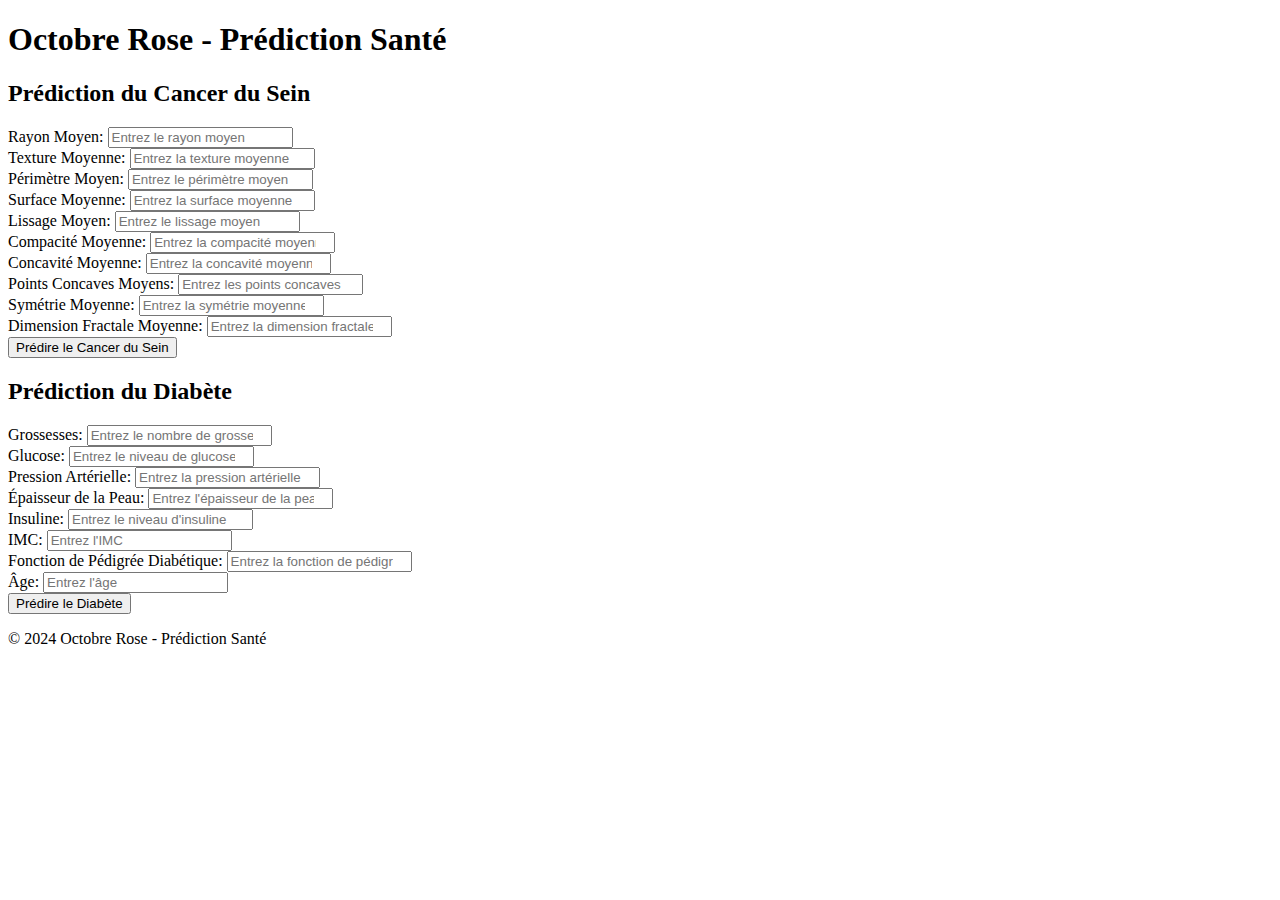
==== templates/index.html @ ecb498d7 "first commit" ====
<!DOCTYPE html>
<html lang="fr">
<head>
    <meta charset="UTF-8">
    <meta http-equiv="X-UA-Compatible" content="IE=edge">
    <meta name="viewport" content="width=device-width, initial-scale=1.0">
    <title>Application de Prédiction - Octobre Rose</title>
    <link rel="stylesheet" href="{{ url_for('static', filename='style.css') }}">
</head>
<body>
    <header>
        <h1>Octobre Rose - Prédiction Santé</h1>
    </header>

    <main>
        <section class="prediction-form">
            <h2>Prédiction du Cancer du Sein</h2>
            <form action="/predict_cancer" method="post">
                <div class="form-group">
                    <label for="mean_radius">Rayon Moyen:</label>
                    <input type="number" name="mean_radius" id="mean_radius" placeholder="Entrez le rayon moyen" required>
                </div>

                <div class="form-group">
                    <label for="mean_texture">Texture Moyenne:</label>
                    <input type="number" name="mean_texture" id="mean_texture" placeholder="Entrez la texture moyenne" required>
                </div>

                <div class="form-group">
                    <label for="mean_perimeter">Périmètre Moyen:</label>
                    <input type="number" name="mean_perimeter" id="mean_perimeter" placeholder="Entrez le périmètre moyen" required>
                </div>

                <div class="form-group">
                    <label for="mean_area">Surface Moyenne:</label>
                    <input type="number" name="mean_area" id="mean_area" placeholder="Entrez la surface moyenne" required>
                </div>

                <div class="form-group">
                    <label for="mean_smoothness">Lissage Moyen:</label>
                    <input type="number" name="mean_smoothness" id="mean_smoothness" placeholder="Entrez le lissage moyen" required>
                </div>

                <div class="form-group">
                    <label for="mean_compactness">Compacité Moyenne:</label>
                    <input type="number" name="mean_compactness" id="mean_compactness" placeholder="Entrez la compacité moyenne" required>
                </div>

                <div class="form-group">
                    <label for="mean_concavity">Concavité Moyenne:</label>
                    <input type="number" name="mean_concavity" id="mean_concavity" placeholder="Entrez la concavité moyenne" required>
                </div>

                <div class="form-group">
                    <label for="mean_concave_points">Points Concaves Moyens:</label>
                    <input type="number" name="mean_concave_points" id="mean_concave_points" placeholder="Entrez les points concaves moyens" required>
                </div>

                <div class="form-group">
                    <label for="mean_symmetry">Symétrie Moyenne:</label>
                    <input type="number" name="mean_symmetry" id="mean_symmetry" placeholder="Entrez la symétrie moyenne" required>
                </div>

                <div class="form-group">
                    <label for="mean_fractal_dimension">Dimension Fractale Moyenne:</label>
                    <input type="number" name="mean_fractal_dimension" id="mean_fractal_dimension" placeholder="Entrez la dimension fractale moyenne" required>
                </div>

                <input type="submit" value="Prédire le Cancer du Sein">
            </form>
        </section>

        <section class="prediction-form">
            <h2>Prédiction du Diabète</h2>
            <form action="/predict_diabetes" method="post">
                <div class="form-group">
                    <label for="pregnancies">Grossesses:</label>
                    <input type="number" name="pregnancies" id="pregnancies" placeholder="Entrez le nombre de grossesses" required>
                </div>

                <div class="form-group">
                    <label for="glucose">Glucose:</label>
                    <input type="number" name="glucose" id="glucose" placeholder="Entrez le niveau de glucose" required>
                </div>

                <div class="form-group">
                    <label for="blood_pressure">Pression Artérielle:</label>
                    <input type="number" name="blood_pressure" id="blood_pressure" placeholder="Entrez la pression artérielle" required>
                </div>

                <div class="form-group">
                    <label for="skin_thickness">Épaisseur de la Peau:</label>
                    <input type="number" name="skin_thickness" id="skin_thickness" placeholder="Entrez l'épaisseur de la peau" required>
                </div>

                <div class="form-group">
                    <label for="insulin">Insuline:</label>
                    <input type="number" name="insulin" id="insulin" placeholder="Entrez le niveau d'insuline" required>
                </div>

                <div class="form-group">
                    <label for="bmi">IMC:</label>
                    <input type="number" name="bmi" id="bmi" placeholder="Entrez l'IMC" required>
                </div>

                <div class="form-group">
                    <label for="diabetes_pedigree_function">Fonction de Pédigrée Diabétique:</label>
                    <input type="number" name="diabetes_pedigree_function" id="diabetes_pedigree_function" placeholder="Entrez la fonction de pédigrée" required>
                </div>

                <div class="form-group">
                    <label for="age">Âge:</label>
                    <input type="number" name="age" id="age" placeholder="Entrez l'âge" required>
                </div>

                <input type="submit" value="Prédire le Diabète">
            </form>
        </section>
    </main>

    <footer>
        <p>&copy; 2024 Octobre Rose - Prédiction Santé</p>
    </footer>
</body>
</html>
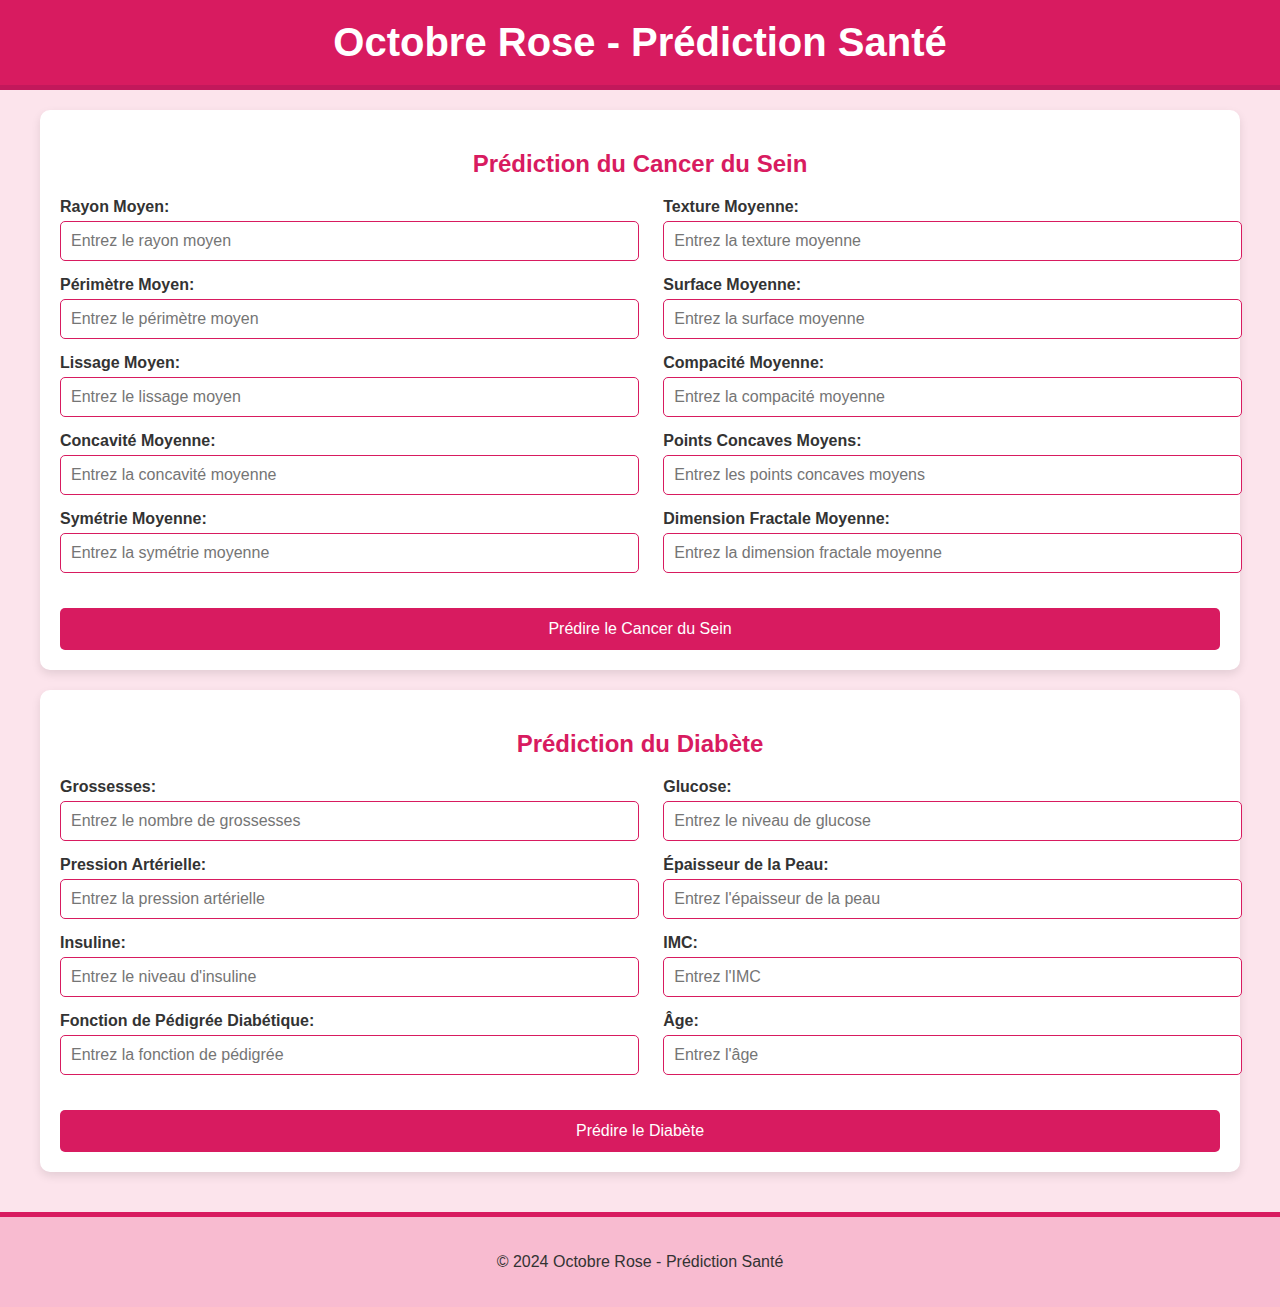
==== commit 81e18666: "code css" ====
--- a/templates/index.html
+++ b/templates/index.html
@@ -5,7 +5,7 @@
     <meta http-equiv="X-UA-Compatible" content="IE=edge">
     <meta name="viewport" content="width=device-width, initial-scale=1.0">
     <title>Application de Prédiction - Octobre Rose</title>
-    <link rel="stylesheet" href="{{ url_for('static', filename='style.css') }}">
+    <link rel="stylesheet" href="../static/style.css">
 </head>
 <body>
     <header>
--- a/static/style.css
+++ b/static/style.css
@@ -0,0 +1,98 @@
+/* style.css */
+
+body {
+    font-family: 'Arial', sans-serif;
+    background-color: #fce4ec;
+    margin: 0;
+    padding: 0;
+    box-sizing: border-box;
+}
+
+header {
+    background-color: #d81b60;
+    padding: 20px;
+    text-align: center;
+    color: white;
+    border-bottom: 5px solid #c2185b;
+}
+
+h1 {
+    font-size: 2.5em;
+    margin: 0;
+}
+
+main {
+    padding: 20px;
+    max-width: 1200px;
+    margin: 0 auto;
+}
+
+.prediction-form {
+    background-color: white;
+    padding: 20px;
+    border-radius: 10px;
+    margin-bottom: 20px;
+    box-shadow: 0 4px 10px rgba(0, 0, 0, 0.1);
+}
+
+h2 {
+    color: #d81b60;
+    text-align: center;
+    margin-bottom: 20px;
+}
+
+form {
+    display: flex;
+    flex-wrap: wrap;
+    justify-content: space-between;
+}
+
+.form-group {
+    flex-basis: 48%;
+    margin-bottom: 15px;
+}
+
+.form-group label {
+    display: block;
+    margin-bottom: 5px;
+    color: #333;
+    font-weight: bold;
+}
+
+.form-group input[type="number"] {
+    width: 100%;
+    padding: 10px;
+    border: 1px solid #d81b60;
+    border-radius: 5px;
+    font-size: 16px;
+}
+
+.form-group input[type="number"]:focus {
+    border-color: #c2185b;
+    outline: none;
+}
+
+input[type="submit"] {
+    background-color: #d81b60;
+    color: white;
+    padding: 12px;
+    border: none;
+    border-radius: 5px;
+    font-size: 16px;
+    width: 100%;
+    cursor: pointer;
+    transition: background-color 0.3s;
+    margin-top: 20px;
+}
+
+input[type="submit"]:hover {
+    background-color: #c2185b;
+}
+
+footer {
+    text-align: center;
+    padding: 20px;
+    background-color: #f8bbd0;
+    color: #333;
+    border-top: 5px solid #d81b60;
+}
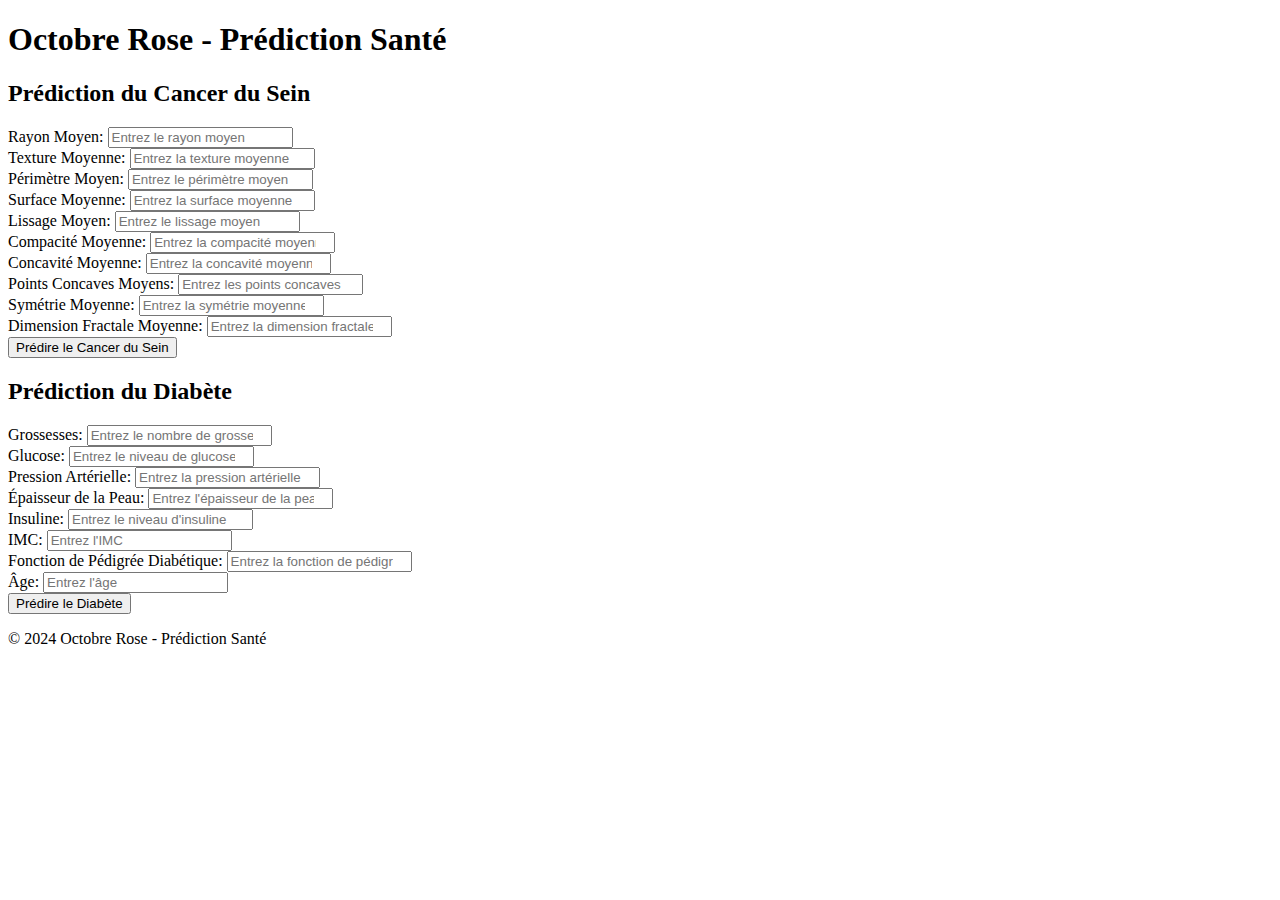
==== commit 8698c503: "mise en jour du css" ====
--- a/templates/index.html
+++ b/templates/index.html
@@ -5,7 +5,8 @@
     <meta http-equiv="X-UA-Compatible" content="IE=edge">
     <meta name="viewport" content="width=device-width, initial-scale=1.0">
     <title>Application de Prédiction - Octobre Rose</title>
-    <link rel="stylesheet" href="../static/style.css">
+    <link rel="stylesheet" href="{{ url_for('static', filename='style.css') }}">
+
 </head>
 <body>
     <header>
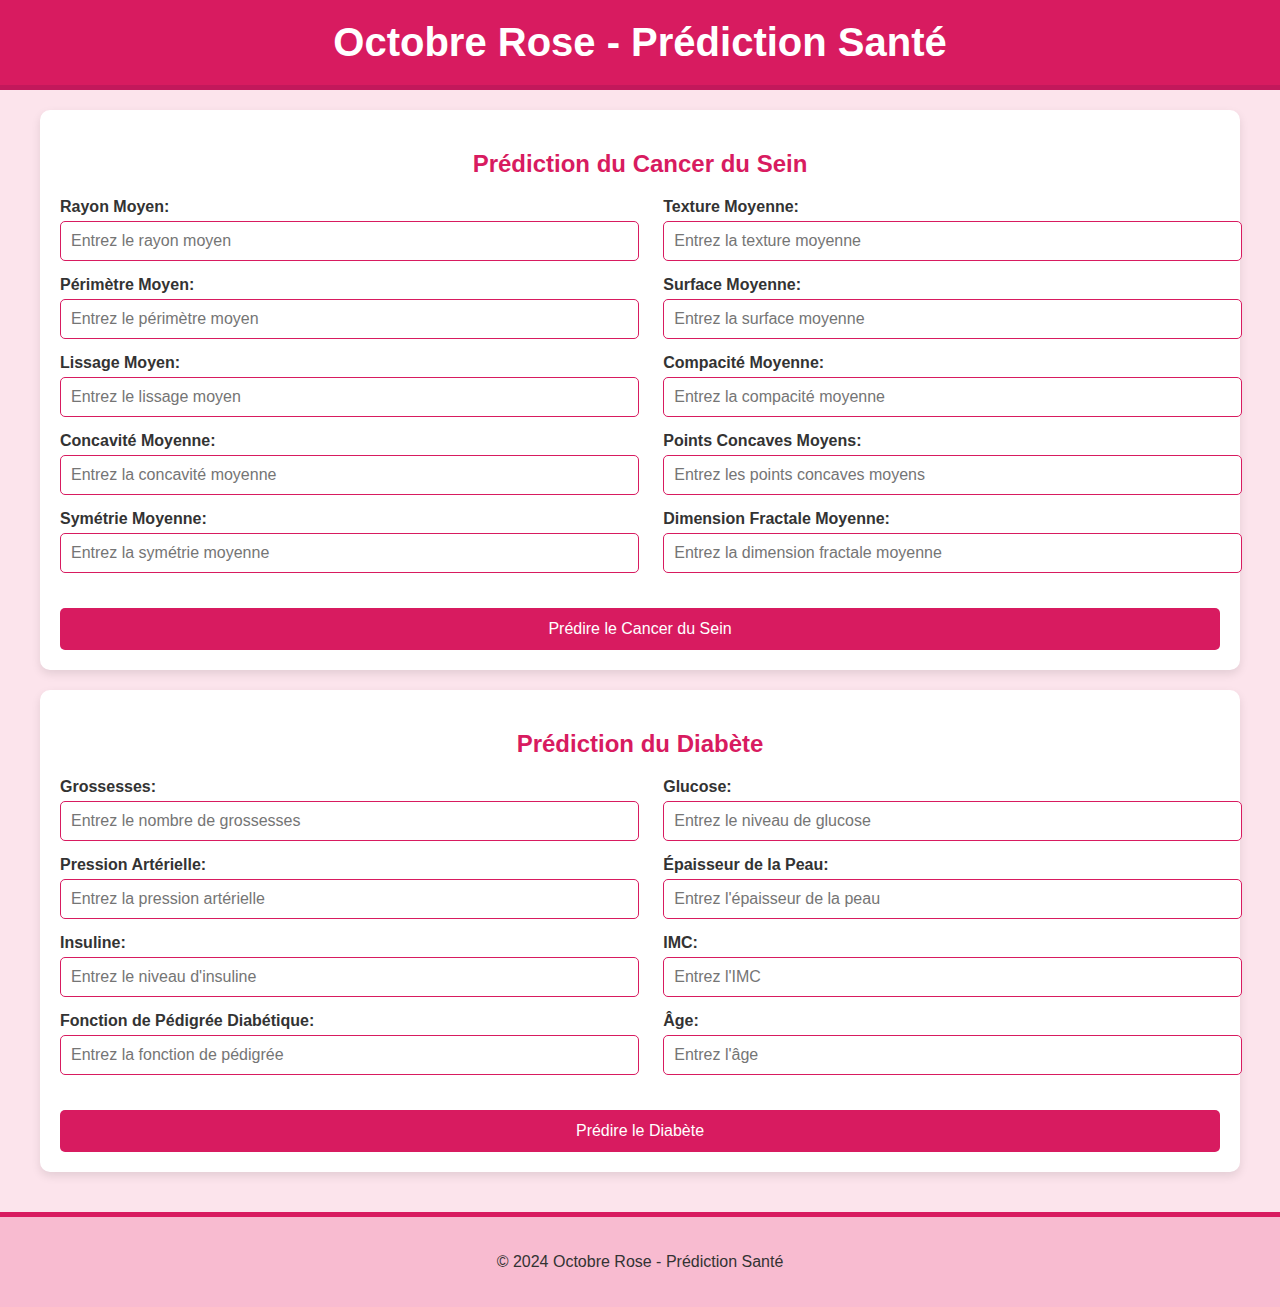
==== commit a7ee07aa: "includion des dependances" ====
--- a/templates/index.html
+++ b/templates/index.html
@@ -5,7 +5,8 @@
     <meta http-equiv="X-UA-Compatible" content="IE=edge">
     <meta name="viewport" content="width=device-width, initial-scale=1.0">
     <title>Application de Prédiction - Octobre Rose</title>
-    <link rel="stylesheet" href="{{ url_for('static', filename='style.css') }}">
+    <link rel="stylesheet" href="/static/style.css">
+
 
 </head>
 <body>
--- a/static/style.css
+++ b/static/style.css
@@ -0,0 +1,98 @@
+/* style.css */
+
+body {
+    font-family: 'Arial', sans-serif;
+    background-color: #fce4ec;
+    margin: 0;
+    padding: 0;
+    box-sizing: border-box;
+}
+
+header {
+    background-color: #d81b60;
+    padding: 20px;
+    text-align: center;
+    color: white;
+    border-bottom: 5px solid #c2185b;
+}
+
+h1 {
+    font-size: 2.5em;
+    margin: 0;
+}
+
+main {
+    padding: 20px;
+    max-width: 1200px;
+    margin: 0 auto;
+}
+
+.prediction-form {
+    background-color: white;
+    padding: 20px;
+    border-radius: 10px;
+    margin-bottom: 20px;
+    box-shadow: 0 4px 10px rgba(0, 0, 0, 0.1);
+}
+
+h2 {
+    color: #d81b60;
+    text-align: center;
+    margin-bottom: 20px;
+}
+
+form {
+    display: flex;
+    flex-wrap: wrap;
+    justify-content: space-between;
+}
+
+.form-group {
+    flex-basis: 48%;
+    margin-bottom: 15px;
+}
+
+.form-group label {
+    display: block;
+    margin-bottom: 5px;
+    color: #333;
+    font-weight: bold;
+}
+
+.form-group input[type="number"] {
+    width: 100%;
+    padding: 10px;
+    border: 1px solid #d81b60;
+    border-radius: 5px;
+    font-size: 16px;
+}
+
+.form-group input[type="number"]:focus {
+    border-color: #c2185b;
+    outline: none;
+}
+
+input[type="submit"] {
+    background-color: #d81b60;
+    color: white;
+    padding: 12px;
+    border: none;
+    border-radius: 5px;
+    font-size: 16px;
+    width: 100%;
+    cursor: pointer;
+    transition: background-color 0.3s;
+    margin-top: 20px;
+}
+
+input[type="submit"]:hover {
+    background-color: #c2185b;
+}
+
+footer {
+    text-align: center;
+    padding: 20px;
+    background-color: #f8bbd0;
+    color: #333;
+    border-top: 5px solid #d81b60;
+}
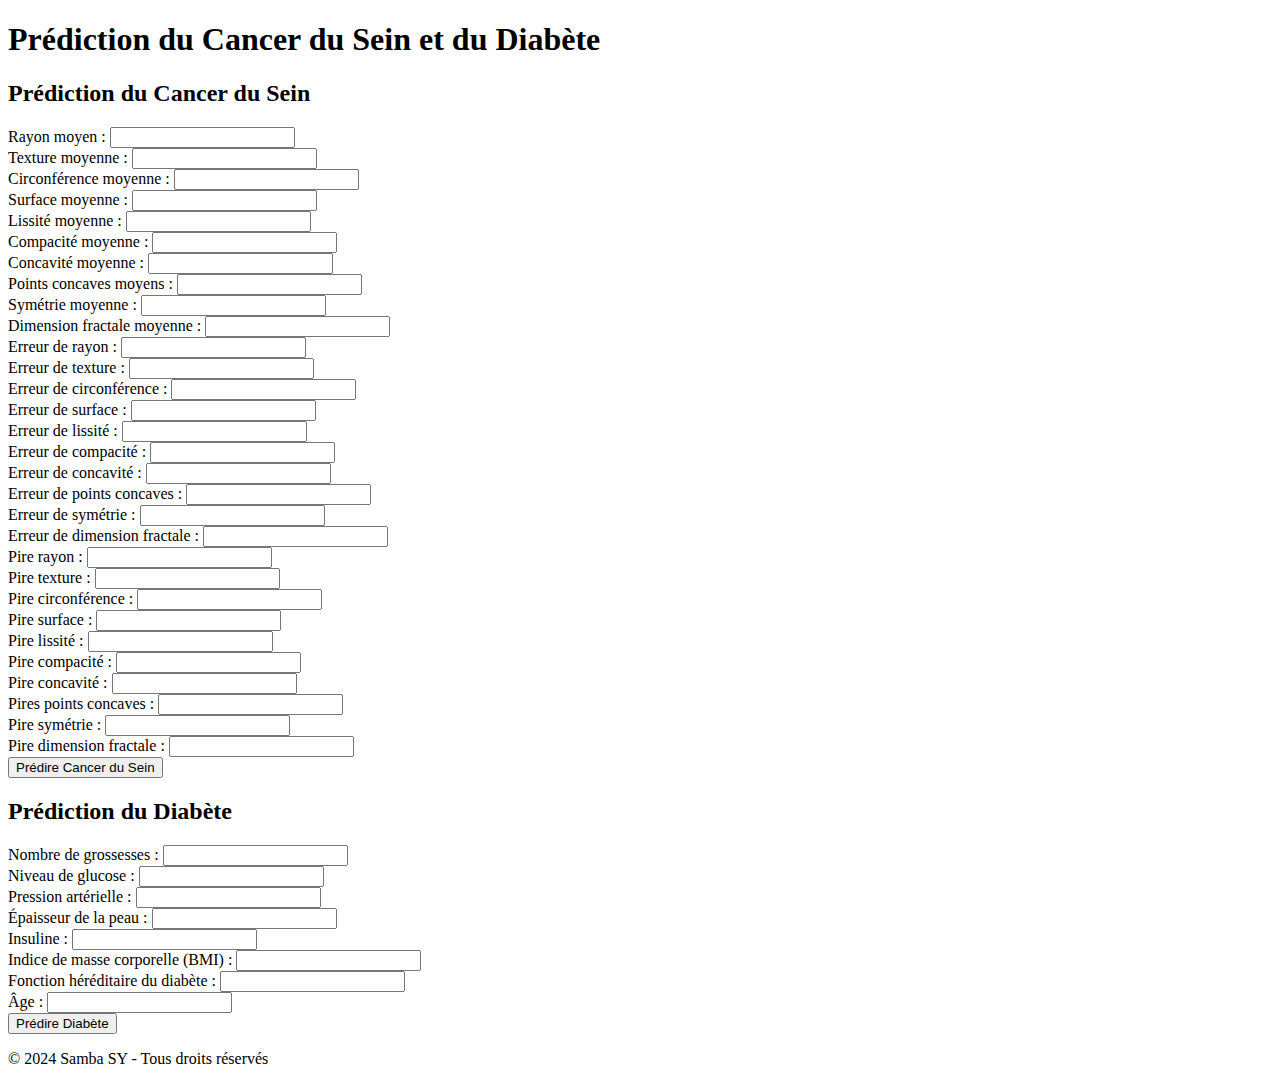
==== commit 7e88ea18: "correction des erreurs" ====
--- a/templates/index.html
+++ b/templates/index.html
@@ -2,126 +2,187 @@
 <html lang="fr">
 <head>
     <meta charset="UTF-8">
-    <meta http-equiv="X-UA-Compatible" content="IE=edge">
     <meta name="viewport" content="width=device-width, initial-scale=1.0">
-    <title>Application de Prédiction - Octobre Rose</title>
-    <link rel="stylesheet" href="/static/style.css">
-
-
+    <title>Prédiction du Cancer et du Diabète - Octobre Rose</title>
+    <link rel="stylesheet" href="{{ url_for('static', filename='style.css') }}">
 </head>
 <body>
-    <header>
-        <h1>Octobre Rose - Prédiction Santé</h1>
-    </header>
-
-    <main>
-        <section class="prediction-form">
+    <div class="container">
+        <h1>Prédiction du Cancer du Sein et du Diabète</h1>
+        
+        <section class="cancer-section">
             <h2>Prédiction du Cancer du Sein</h2>
-            <form action="/predict_cancer" method="post">
+            <form action="/predict_cancer" method="POST" class="form-grid">
+                <!-- Ajout des 30 champs pour le cancer -->
                 <div class="form-group">
-                    <label for="mean_radius">Rayon Moyen:</label>
-                    <input type="number" name="mean_radius" id="mean_radius" placeholder="Entrez le rayon moyen" required>
+                    <label for="mean_radius">Rayon moyen :</label>
+                    <input type="number" name="mean_radius" required>
+                </div>
+                <div class="form-group">
+                    <label for="mean_texture">Texture moyenne :</label>
+                    <input type="number" name="mean_texture" required>
+                </div>
+                <div class="form-group">
+                    <label for="mean_perimeter">Circonférence moyenne :</label>
+                    <input type="number" name="mean_perimeter" required>
+                </div>
+                <div class="form-group">
+                    <label for="mean_area">Surface moyenne :</label>
+                    <input type="number" name="mean_area" required>
+                </div>
+                <div class="form-group">
+                    <label for="mean_smoothness">Lissité moyenne :</label>
+                    <input type="number" name="mean_smoothness" required>
+                </div>
+                <div class="form-group">
+                    <label for="mean_compactness">Compacité moyenne :</label>
+                    <input type="number" name="mean_compactness" required>
+                </div>
+                <div class="form-group">
+                    <label for="mean_concavity">Concavité moyenne :</label>
+                    <input type="number" name="mean_concavity" required>
+                </div>
+                <div class="form-group">
+                    <label for="mean_concave_points">Points concaves moyens :</label>
+                    <input type="number" name="mean_concave_points" required>
+                </div>
+                <div class="form-group">
+                    <label for="mean_symmetry">Symétrie moyenne :</label>
+                    <input type="number" name="mean_symmetry" required>
+                </div>
+                <div class="form-group">
+                    <label for="mean_fractal_dimension">Dimension fractale moyenne :</label>
+                    <input type="number" name="mean_fractal_dimension" required>
+                </div>
+                <div class="form-group">
+                    <label for="radius_error">Erreur de rayon :</label>
+                    <input type="number" name="radius_error" required>
+                </div>
+                <div class="form-group">
+                    <label for="texture_error">Erreur de texture :</label>
+                    <input type="number" name="texture_error" required>
+                </div>
+                <div class="form-group">
+                    <label for="perimeter_error">Erreur de circonférence :</label>
+                    <input type="number" name="perimeter_error" required>
+                </div>
+                <div class="form-group">
+                    <label for="area_error">Erreur de surface :</label>
+                    <input type="number" name="area_error" required>
+                </div>
+                <div class="form-group">
+                    <label for="smoothness_error">Erreur de lissité :</label>
+                    <input type="number" name="smoothness_error" required>
+                </div>
+                <div class="form-group">
+                    <label for="compactness_error">Erreur de compacité :</label>
+                    <input type="number" name="compactness_error" required>
+                </div>
+                <div class="form-group">
+                    <label for="concavity_error">Erreur de concavité :</label>
+                    <input type="number" name="concavity_error" required>
+                </div>
+                <div class="form-group">
+                    <label for="concave_points_error">Erreur de points concaves :</label>
+                    <input type="number" name="concave_points_error" required>
+                </div>
+                <div class="form-group">
+                    <label for="symmetry_error">Erreur de symétrie :</label>
+                    <input type="number" name="symmetry_error" required>
+                </div>
+                <div class="form-group">
+                    <label for="fractal_dimension_error">Erreur de dimension fractale :</label>
+                    <input type="number" name="fractal_dimension_error" required>
+                </div>
+                <div class="form-group">
+                    <label for="worst_radius">Pire rayon :</label>
+                    <input type="number" name="worst_radius" required>
+                </div>
+                <div class="form-group">
+                    <label for="worst_texture">Pire texture :</label>
+                    <input type="number" name="worst_texture" required>
+                </div>
+                <div class="form-group">
+                    <label for="worst_perimeter">Pire circonférence :</label>
+                    <input type="number" name="worst_perimeter" required>
+                </div>
+                <div class="form-group">
+                    <label for="worst_area">Pire surface :</label>
+                    <input type="number" name="worst_area" required>
+                </div>
+                <div class="form-group">
+                    <label for="worst_smoothness">Pire lissité :</label>
+                    <input type="number" name="worst_smoothness" required>
+                </div>
+                <div class="form-group">
+                    <label for="worst_compactness">Pire compacité :</label>
+                    <input type="number" name="worst_compactness" required>
+                </div>
+                <div class="form-group">
+                    <label for="worst_concavity">Pire concavité :</label>
+                    <input type="number" name="worst_concavity" required>
+                </div>
+                <div class="form-group">
+                    <label for="worst_concave_points">Pires points concaves :</label>
+                    <input type="number" name="worst_concave_points" required>
+                </div>
+                <div class="form-group">
+                    <label for="worst_symmetry">Pire symétrie :</label>
+                    <input type="number" name="worst_symmetry" required>
+                </div>
+                <div class="form-group">
+                    <label for="worst_fractal_dimension">Pire dimension fractale :</label>
+                    <input type="number" name="worst_fractal_dimension" required>
                 </div>
 
-                <div class="form-group">
-                    <label for="mean_texture">Texture Moyenne:</label>
-                    <input type="number" name="mean_texture" id="mean_texture" placeholder="Entrez la texture moyenne" required>
-                </div>
-
-                <div class="form-group">
-                    <label for="mean_perimeter">Périmètre Moyen:</label>
-                    <input type="number" name="mean_perimeter" id="mean_perimeter" placeholder="Entrez le périmètre moyen" required>
-                </div>
-
-                <div class="form-group">
-                    <label for="mean_area">Surface Moyenne:</label>
-                    <input type="number" name="mean_area" id="mean_area" placeholder="Entrez la surface moyenne" required>
-                </div>
-
-                <div class="form-group">
-                    <label for="mean_smoothness">Lissage Moyen:</label>
-                    <input type="number" name="mean_smoothness" id="mean_smoothness" placeholder="Entrez le lissage moyen" required>
-                </div>
-
-                <div class="form-group">
-                    <label for="mean_compactness">Compacité Moyenne:</label>
-                    <input type="number" name="mean_compactness" id="mean_compactness" placeholder="Entrez la compacité moyenne" required>
-                </div>
-
-                <div class="form-group">
-                    <label for="mean_concavity">Concavité Moyenne:</label>
-                    <input type="number" name="mean_concavity" id="mean_concavity" placeholder="Entrez la concavité moyenne" required>
-                </div>
-
-                <div class="form-group">
-                    <label for="mean_concave_points">Points Concaves Moyens:</label>
-                    <input type="number" name="mean_concave_points" id="mean_concave_points" placeholder="Entrez les points concaves moyens" required>
-                </div>
-
-                <div class="form-group">
-                    <label for="mean_symmetry">Symétrie Moyenne:</label>
-                    <input type="number" name="mean_symmetry" id="mean_symmetry" placeholder="Entrez la symétrie moyenne" required>
-                </div>
-
-                <div class="form-group">
-                    <label for="mean_fractal_dimension">Dimension Fractale Moyenne:</label>
-                    <input type="number" name="mean_fractal_dimension" id="mean_fractal_dimension" placeholder="Entrez la dimension fractale moyenne" required>
-                </div>
-
-                <input type="submit" value="Prédire le Cancer du Sein">
+                <button type="submit" class="submit-button">Prédire Cancer du Sein</button>
             </form>
         </section>
 
-        <section class="prediction-form">
+        <section class="diabetes-section">
             <h2>Prédiction du Diabète</h2>
-            <form action="/predict_diabetes" method="post">
+            <form action="/predict_diabetes" method="POST" class="form-grid">
+                <!-- Ajout des 8 champs pour le diabète -->
                 <div class="form-group">
-                    <label for="pregnancies">Grossesses:</label>
-                    <input type="number" name="pregnancies" id="pregnancies" placeholder="Entrez le nombre de grossesses" required>
+                    <label for="pregnancies">Nombre de grossesses :</label>
+                    <input type="number" name="pregnancies" required>
+                </div>
+                <div class="form-group">
+                    <label for="glucose">Niveau de glucose :</label>
+                    <input type="number" name="glucose" required>
+                </div>
+                <div class="form-group">
+                    <label for="blood_pressure">Pression artérielle :</label>
+                    <input type="number" name="blood_pressure" required>
+                </div>
+                <div class="form-group">
+                    <label for="skin_thickness">Épaisseur de la peau :</label>
+                    <input type="number" name="skin_thickness" required>
+                </div>
+                <div class="form-group">
+                    <label for="insulin">Insuline :</label>
+                    <input type="number" name="insulin" required>
+                </div>
+                <div class="form-group">
+                    <label for="bmi">Indice de masse corporelle (BMI) :</label>
+                    <input type="number" name="bmi" required>
+                </div>
+                <div class="form-group">
+                    <label for="diabetes_pedigree_function">Fonction héréditaire du diabète :</label>
+                    <input type="number" name="diabetes_pedigree_function" required>
+                </div>
+                <div class="form-group">
+                    <label for="age">Âge :</label>
+                    <input type="number" name="age" required>
                 </div>
 
-                <div class="form-group">
-                    <label for="glucose">Glucose:</label>
-                    <input type="number" name="glucose" id="glucose" placeholder="Entrez le niveau de glucose" required>
-                </div>
-
-                <div class="form-group">
-                    <label for="blood_pressure">Pression Artérielle:</label>
-                    <input type="number" name="blood_pressure" id="blood_pressure" placeholder="Entrez la pression artérielle" required>
-                </div>
-
-                <div class="form-group">
-                    <label for="skin_thickness">Épaisseur de la Peau:</label>
-                    <input type="number" name="skin_thickness" id="skin_thickness" placeholder="Entrez l'épaisseur de la peau" required>
-                </div>
-
-                <div class="form-group">
-                    <label for="insulin">Insuline:</label>
-                    <input type="number" name="insulin" id="insulin" placeholder="Entrez le niveau d'insuline" required>
-                </div>
-
-                <div class="form-group">
-                    <label for="bmi">IMC:</label>
-                    <input type="number" name="bmi" id="bmi" placeholder="Entrez l'IMC" required>
-                </div>
-
-                <div class="form-group">
-                    <label for="diabetes_pedigree_function">Fonction de Pédigrée Diabétique:</label>
-                    <input type="number" name="diabetes_pedigree_function" id="diabetes_pedigree_function" placeholder="Entrez la fonction de pédigrée" required>
-                </div>
-
-                <div class="form-group">
-                    <label for="age">Âge:</label>
-                    <input type="number" name="age" id="age" placeholder="Entrez l'âge" required>
-                </div>
-
-                <input type="submit" value="Prédire le Diabète">
+                <button type="submit" class="submit-button">Prédire Diabète</button>
             </form>
         </section>
-    </main>
+    </div>
 
     <footer>
-        <p>&copy; 2024 Octobre Rose - Prédiction Santé</p>
+        <p>© 2024 Samba SY - Tous droits réservés</p>
     </footer>
 </body>
 </html>
